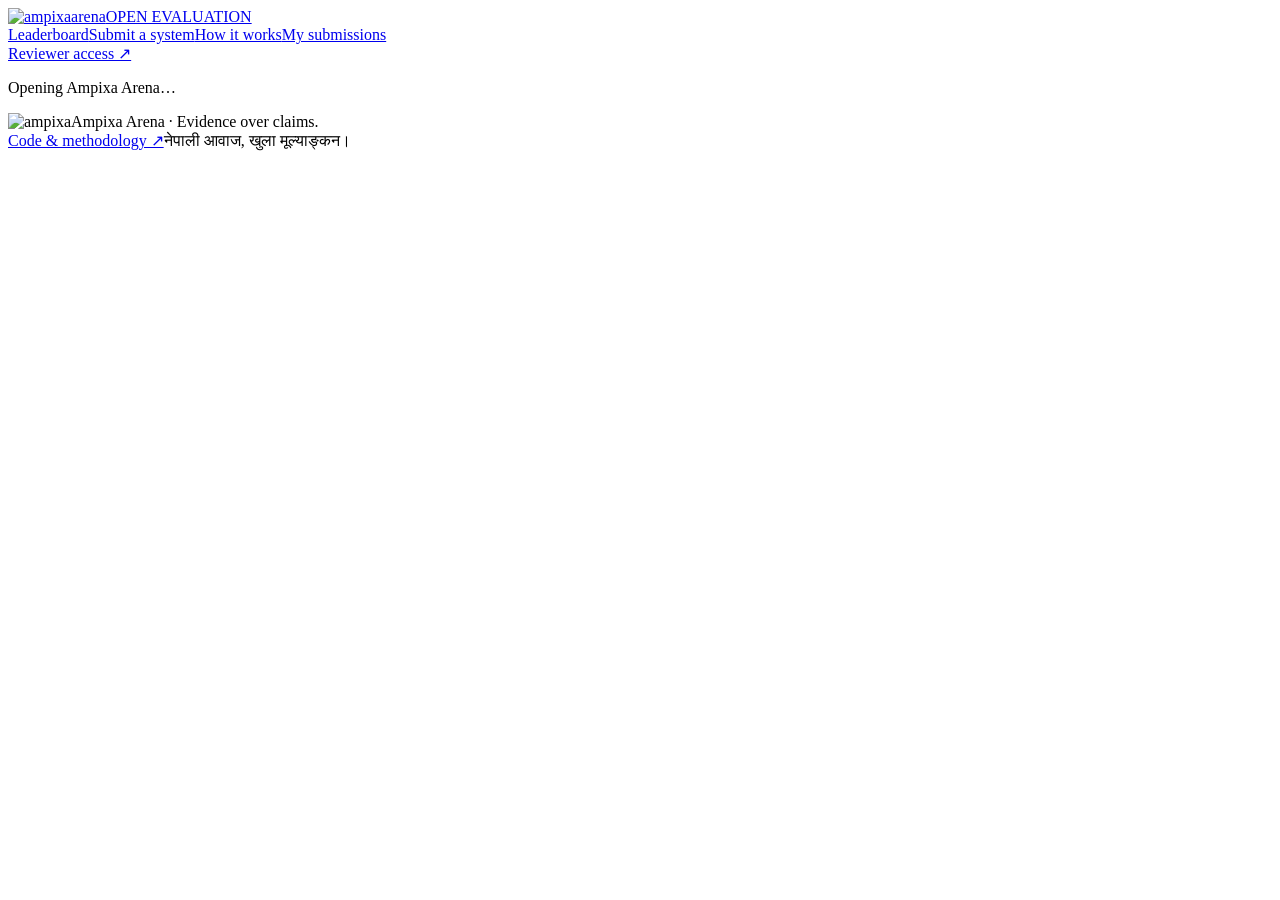
==== submission_app/static/index.html @ 9b03cace "Add Ampixa Arena submission portal and reviewed leaderboard" ====
<!doctype html>
<html lang="en"><head><meta charset="utf-8"><meta name="viewport" content="width=device-width,initial-scale=1"><title>Ampixa Arena · Nepali Speech Benchmarks</title><link rel="stylesheet" href="/static/style.css"><script src="/static/app.js" defer></script></head><body>
<header class="topbar"><a class="brand" href="#leaderboard"><img src="/static/ampixa.svg" alt="ampixa"><span class="arena-wordmark">arena<span class="arena-subtitle">OPEN EVALUATION</span></span></a><nav aria-label="Main navigation"><a href="#leaderboard">Leaderboard</a><a href="#submit">Submit a system</a><a href="#guide">How it works</a><a href="#receipts">My submissions</a></nav><a class="review-link" href="#admin">Reviewer access ↗</a></header>
<main id="app" aria-live="polite"><p class="loading">Opening Ampixa Arena…</p></main>
<footer><div><img src="/static/ampixa.svg" alt="ampixa"><span>Ampixa Arena · Evidence over claims.</span></div><a href="https://github.com/Ampixa/neptts-bench" target="_blank" rel="noreferrer">Code & methodology ↗</a><span>नेपाली आवाज, खुला मूल्याङ्कन।</span></footer>
<div id="toast" role="status" hidden></div>
</body></html>
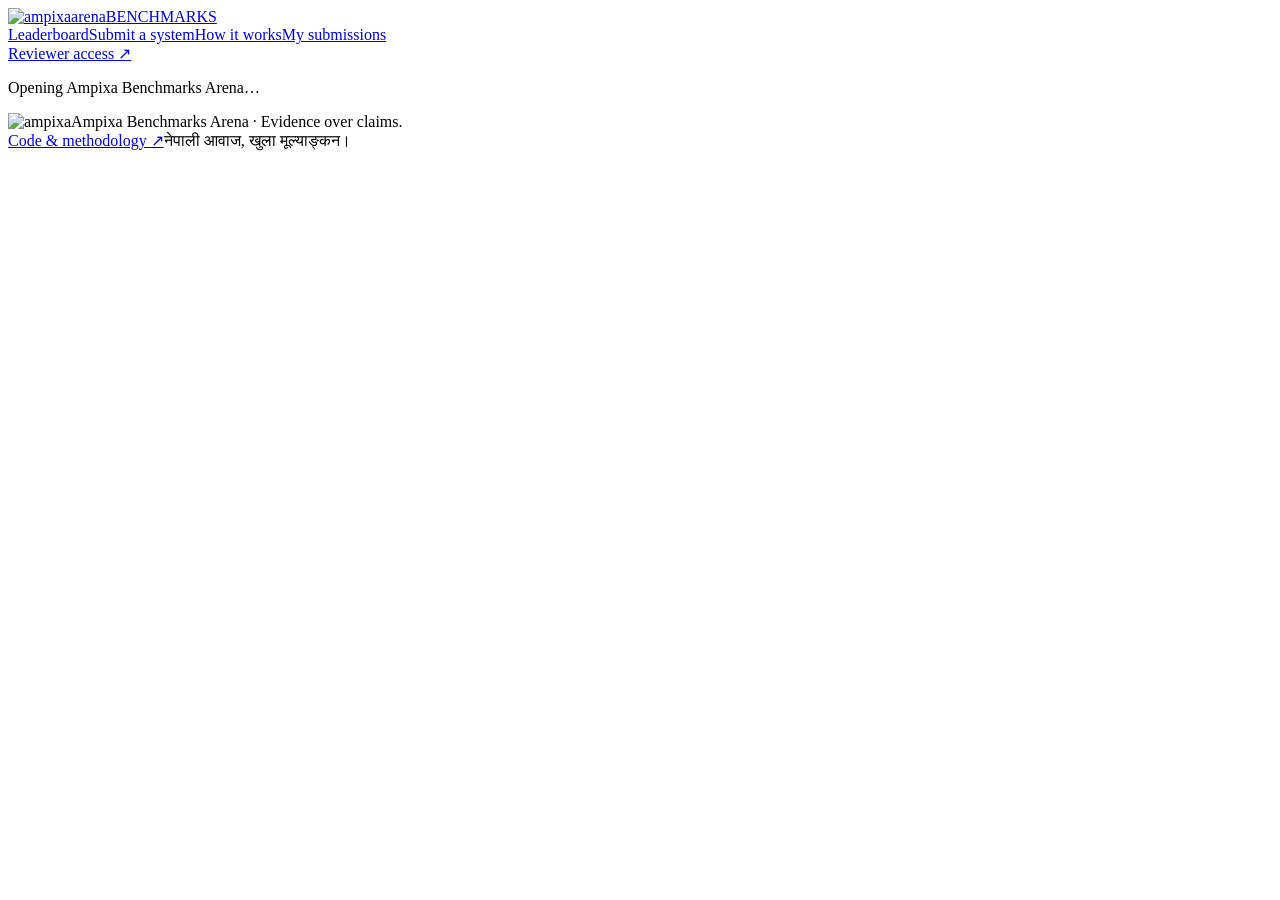
==== commit b8fe4c8d: "Name portal Ampixa Benchmarks Arena and document production domain" ====
--- a/submission_app/static/index.html
+++ b/submission_app/static/index.html
@@ -1,7 +1,7 @@
 <!doctype html>
-<html lang="en"><head><meta charset="utf-8"><meta name="viewport" content="width=device-width,initial-scale=1"><title>Ampixa Arena · Nepali Speech Benchmarks</title><link rel="stylesheet" href="/static/style.css"><script src="/static/app.js" defer></script></head><body>
-<header class="topbar"><a class="brand" href="#leaderboard"><img src="/static/ampixa.svg" alt="ampixa"><span class="arena-wordmark">arena<span class="arena-subtitle">OPEN EVALUATION</span></span></a><nav aria-label="Main navigation"><a href="#leaderboard">Leaderboard</a><a href="#submit">Submit a system</a><a href="#guide">How it works</a><a href="#receipts">My submissions</a></nav><a class="review-link" href="#admin">Reviewer access ↗</a></header>
-<main id="app" aria-live="polite"><p class="loading">Opening Ampixa Arena…</p></main>
-<footer><div><img src="/static/ampixa.svg" alt="ampixa"><span>Ampixa Arena · Evidence over claims.</span></div><a href="https://github.com/Ampixa/neptts-bench" target="_blank" rel="noreferrer">Code & methodology ↗</a><span>नेपाली आवाज, खुला मूल्याङ्कन।</span></footer>
+<html lang="en"><head><meta charset="utf-8"><meta name="viewport" content="width=device-width,initial-scale=1"><title>Ampixa Benchmarks Arena · Nepali Speech Benchmarks</title><link rel="stylesheet" href="/static/style.css"><script src="/static/app.js" defer></script></head><body>
+<header class="topbar"><a class="brand" href="#leaderboard"><img src="/static/ampixa.svg" alt="ampixa"><span class="arena-wordmark">arena<span class="arena-subtitle">BENCHMARKS</span></span></a><nav aria-label="Main navigation"><a href="#leaderboard">Leaderboard</a><a href="#submit">Submit a system</a><a href="#guide">How it works</a><a href="#receipts">My submissions</a></nav><a class="review-link" href="#admin">Reviewer access ↗</a></header>
+<main id="app" aria-live="polite"><p class="loading">Opening Ampixa Benchmarks Arena…</p></main>
+<footer><div><img src="/static/ampixa.svg" alt="ampixa"><span>Ampixa Benchmarks Arena · Evidence over claims.</span></div><a href="https://github.com/Ampixa/neptts-bench" target="_blank" rel="noreferrer">Code & methodology ↗</a><span>नेपाली आवाज, खुला मूल्याङ्कन।</span></footer>
 <div id="toast" role="status" hidden></div>
 </body></html>
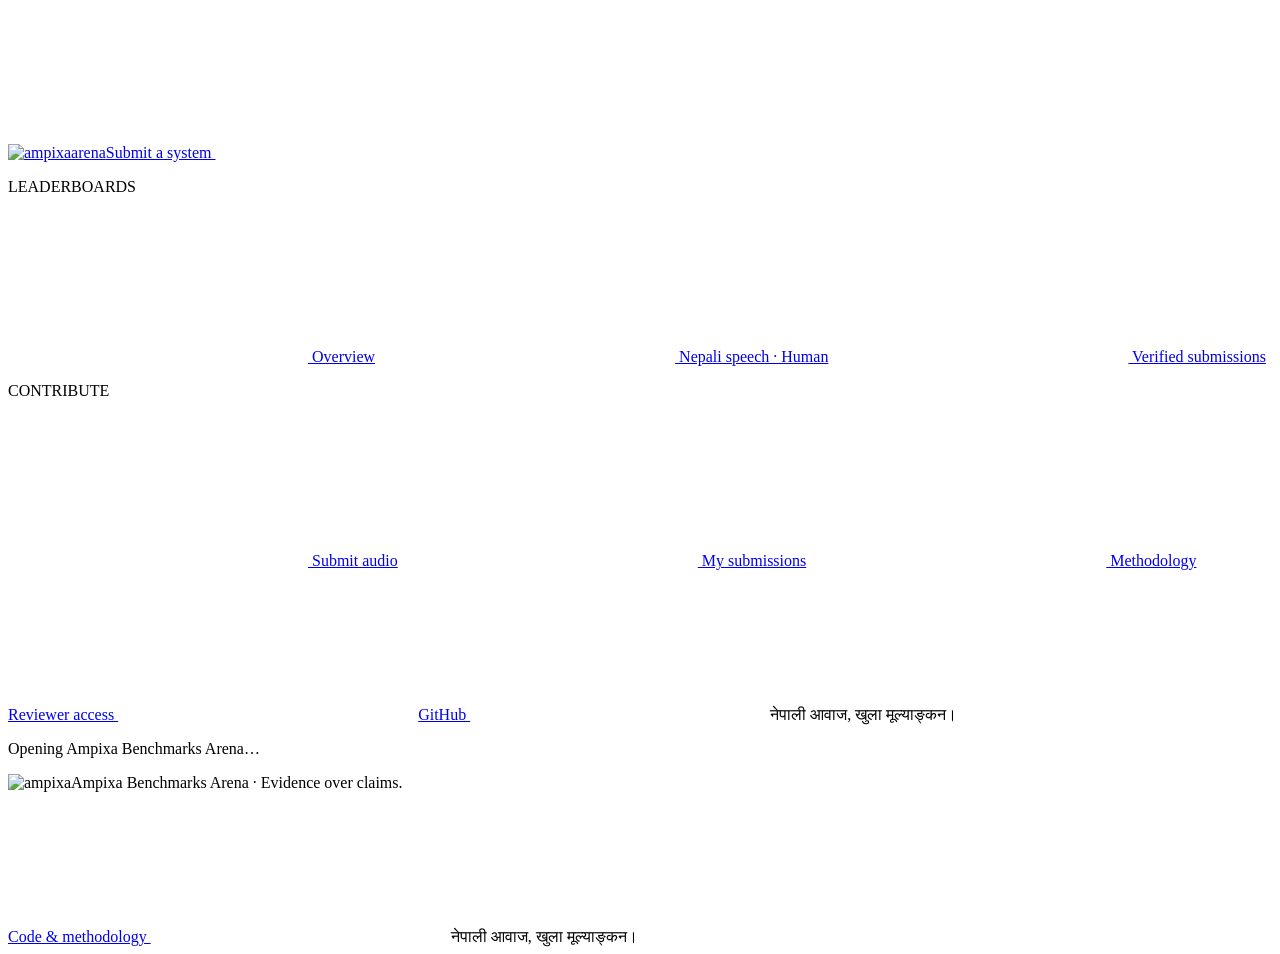
==== commit 41f6d36a: "Refresh Arena dashboard with Geist and clearer leaderboard navigation" ====
--- a/submission_app/static/index.html
+++ b/submission_app/static/index.html
@@ -1,7 +1,6 @@
 <!doctype html>
-<html lang="en"><head><meta charset="utf-8"><meta name="viewport" content="width=device-width,initial-scale=1"><title>Ampixa Benchmarks Arena · Nepali Speech Benchmarks</title><link rel="stylesheet" href="/static/style.css"><script src="/static/app.js" defer></script></head><body>
-<header class="topbar"><a class="brand" href="#leaderboard"><img src="/static/ampixa.svg" alt="ampixa"><span class="arena-wordmark">arena<span class="arena-subtitle">BENCHMARKS</span></span></a><nav aria-label="Main navigation"><a href="#leaderboard">Leaderboard</a><a href="#submit">Submit a system</a><a href="#guide">How it works</a><a href="#receipts">My submissions</a></nav><a class="review-link" href="#admin">Reviewer access ↗</a></header>
-<main id="app" aria-live="polite"><p class="loading">Opening Ampixa Benchmarks Arena…</p></main>
-<footer><div><img src="/static/ampixa.svg" alt="ampixa"><span>Ampixa Benchmarks Arena · Evidence over claims.</span></div><a href="https://github.com/Ampixa/neptts-bench" target="_blank" rel="noreferrer">Code & methodology ↗</a><span>नेपाली आवाज, खुला मूल्याङ्कन।</span></footer>
+<html lang="en"><head><meta charset="utf-8"><meta name="viewport" content="width=device-width,initial-scale=1"><title>Ampixa Benchmarks Arena · Nepali Speech Benchmarks</title><link rel="stylesheet" href="/static/style.css"><script src="/static/app.js" defer></script><link rel="stylesheet" href="/static/dashboard.css"></head><body>
+<aside class="arena-sidebar"><a class="brand" href="#leaderboard"><img src="/static/ampixa.svg" alt="ampixa"><span class="arena-wordmark">arena</span></a><a class="btn red sidebar-submit" href="#submit">Submit a system <span><svg class="icon" aria-hidden="true" focusable="false"><use href="/static/icons.svg#plus"></use></svg></span></a><nav aria-label="Main navigation"><p class="nav-label">LEADERBOARDS</p><a href="#leaderboard"><span><svg class="icon" aria-hidden="true" focusable="false"><use href="/static/icons.svg#layout-dashboard"></use></svg></span> Overview</a><a href="#leaderboard" data-track="study"><span><svg class="icon" aria-hidden="true" focusable="false"><use href="/static/icons.svg#audio-lines"></use></svg></span> Nepali speech · Human</a><a href="#leaderboard" data-track="new"><span><svg class="icon" aria-hidden="true" focusable="false"><use href="/static/icons.svg#badge-check"></use></svg></span> Verified submissions</a><p class="nav-label">CONTRIBUTE</p><a href="#submit"><span><svg class="icon" aria-hidden="true" focusable="false"><use href="/static/icons.svg#upload"></use></svg></span> Submit audio</a><a href="#receipts"><span><svg class="icon" aria-hidden="true" focusable="false"><use href="/static/icons.svg#files"></use></svg></span> My submissions</a><a href="#guide"><span><svg class="icon" aria-hidden="true" focusable="false"><use href="/static/icons.svg#book-open"></use></svg></span> Methodology</a></nav><div class="sidebar-bottom"><a href="#admin">Reviewer access <svg class="icon" aria-hidden="true" focusable="false"><use href="/static/icons.svg#arrow-up-right"></use></svg></a><a href="https://github.com/Ampixa/neptts-bench" target="_blank" rel="noreferrer">GitHub <svg class="icon" aria-hidden="true" focusable="false"><use href="/static/icons.svg#arrow-up-right"></use></svg></a><span>नेपाली आवाज, खुला मूल्याङ्कन।</span></div></aside><main id="app" aria-live="polite"><p class="loading">Opening Ampixa Benchmarks Arena…</p></main>
+<footer><div><img src="/static/ampixa.svg" alt="ampixa"><span>Ampixa Benchmarks Arena · Evidence over claims.</span></div><a href="https://github.com/Ampixa/neptts-bench" target="_blank" rel="noreferrer">Code & methodology <svg class="icon" aria-hidden="true" focusable="false"><use href="/static/icons.svg#arrow-up-right"></use></svg></a><span>नेपाली आवाज, खुला मूल्याङ्कन।</span></footer>
 <div id="toast" role="status" hidden></div>
 </body></html>
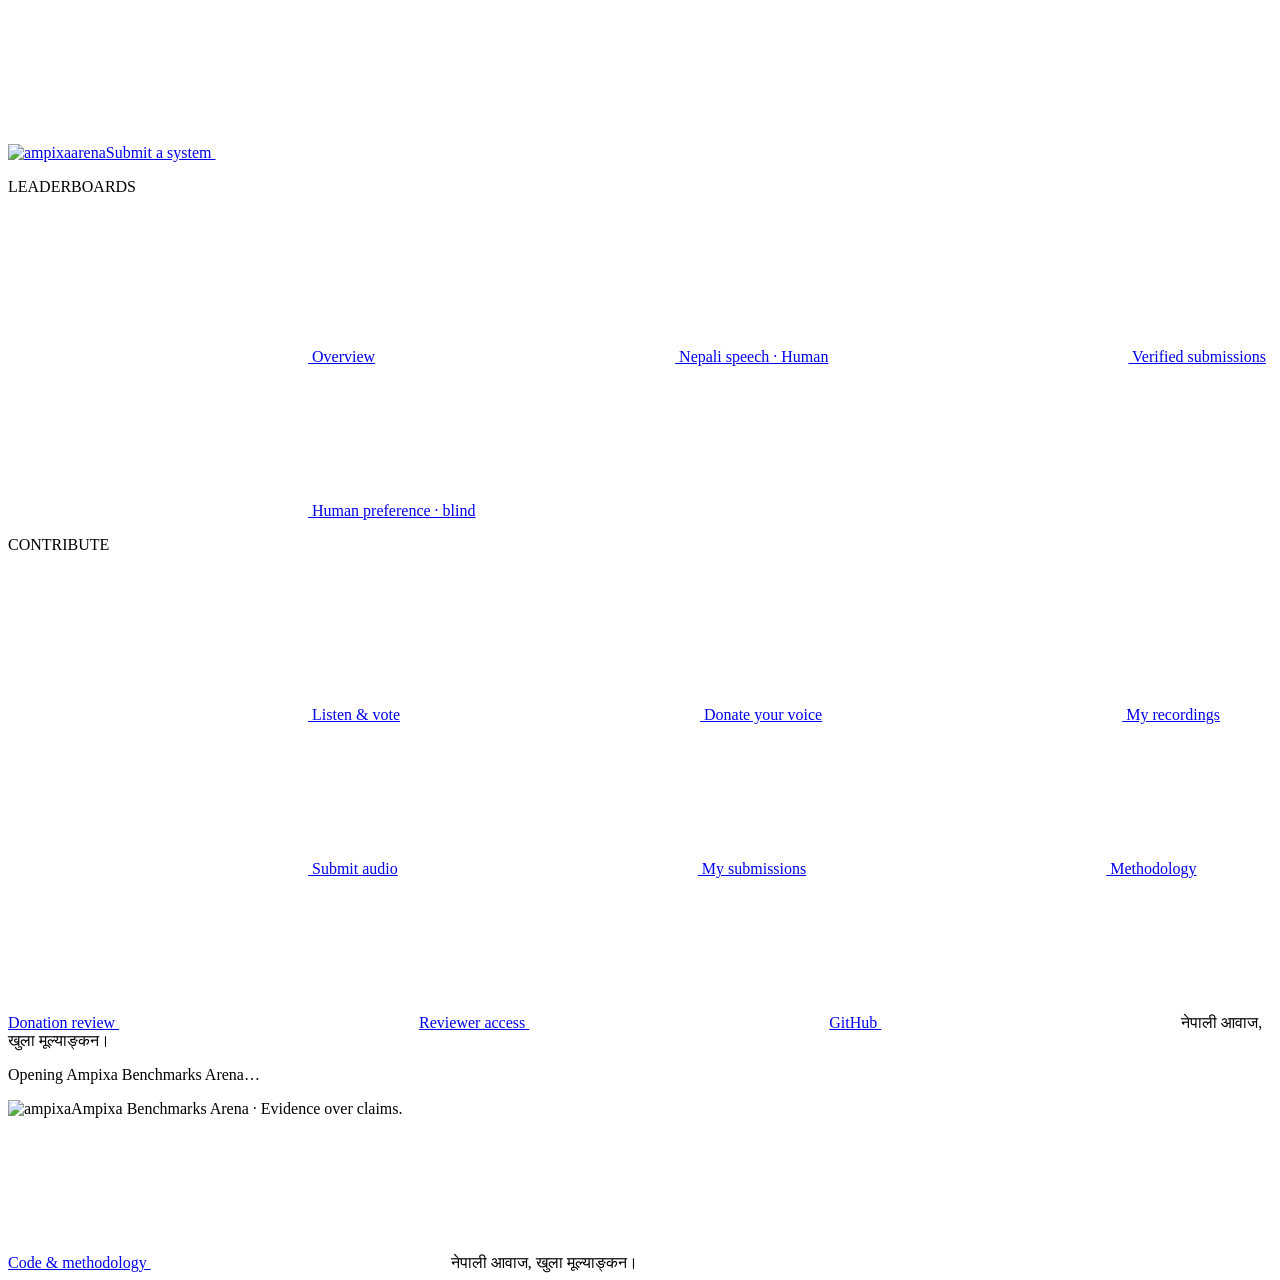
==== commit 7c0568e7: "Make Rani the primary judge; add blind arena, voice donation and automatic review Rani ASR (Ampixa L" ====
--- a/submission_app/static/index.html
+++ b/submission_app/static/index.html
@@ -1,6 +1,6 @@
 <!doctype html>
-<html lang="en"><head><meta charset="utf-8"><meta name="viewport" content="width=device-width,initial-scale=1"><title>Ampixa Benchmarks Arena · Nepali Speech Benchmarks</title><link rel="stylesheet" href="/static/style.css"><script src="/static/app.js" defer></script><link rel="stylesheet" href="/static/dashboard.css"></head><body>
-<aside class="arena-sidebar"><a class="brand" href="#leaderboard"><img src="/static/ampixa.svg" alt="ampixa"><span class="arena-wordmark">arena</span></a><a class="btn red sidebar-submit" href="#submit">Submit a system <span><svg class="icon" aria-hidden="true" focusable="false"><use href="/static/icons.svg#plus"></use></svg></span></a><nav aria-label="Main navigation"><p class="nav-label">LEADERBOARDS</p><a href="#leaderboard"><span><svg class="icon" aria-hidden="true" focusable="false"><use href="/static/icons.svg#layout-dashboard"></use></svg></span> Overview</a><a href="#leaderboard" data-track="study"><span><svg class="icon" aria-hidden="true" focusable="false"><use href="/static/icons.svg#audio-lines"></use></svg></span> Nepali speech · Human</a><a href="#leaderboard" data-track="new"><span><svg class="icon" aria-hidden="true" focusable="false"><use href="/static/icons.svg#badge-check"></use></svg></span> Verified submissions</a><p class="nav-label">CONTRIBUTE</p><a href="#submit"><span><svg class="icon" aria-hidden="true" focusable="false"><use href="/static/icons.svg#upload"></use></svg></span> Submit audio</a><a href="#receipts"><span><svg class="icon" aria-hidden="true" focusable="false"><use href="/static/icons.svg#files"></use></svg></span> My submissions</a><a href="#guide"><span><svg class="icon" aria-hidden="true" focusable="false"><use href="/static/icons.svg#book-open"></use></svg></span> Methodology</a></nav><div class="sidebar-bottom"><a href="#admin">Reviewer access <svg class="icon" aria-hidden="true" focusable="false"><use href="/static/icons.svg#arrow-up-right"></use></svg></a><a href="https://github.com/Ampixa/neptts-bench" target="_blank" rel="noreferrer">GitHub <svg class="icon" aria-hidden="true" focusable="false"><use href="/static/icons.svg#arrow-up-right"></use></svg></a><span>नेपाली आवाज, खुला मूल्याङ्कन।</span></div></aside><main id="app" aria-live="polite"><p class="loading">Opening Ampixa Benchmarks Arena…</p></main>
+<html lang="en"><head><meta charset="utf-8"><meta name="viewport" content="width=device-width,initial-scale=1"><title>Ampixa Benchmarks Arena · Nepali Speech Benchmarks</title><link rel="stylesheet" href="/static/style.css"><script src="/static/ranking.js" defer></script><script src="/static/arena.js" defer></script><script src="/static/donate.js" defer></script><script src="/static/app.js" defer></script><link rel="stylesheet" href="/static/dashboard.css"><link rel="stylesheet" href="/static/arena.css"><link rel="stylesheet" href="/static/donate.css"></head><body>
+<aside class="arena-sidebar"><a class="brand" href="#leaderboard"><img src="/static/ampixa.svg" alt="ampixa"><span class="arena-wordmark">arena</span></a><a class="btn red sidebar-submit" href="#submit">Submit a system <span><svg class="icon" aria-hidden="true" focusable="false"><use href="/static/icons.svg#plus"></use></svg></span></a><nav aria-label="Main navigation"><p class="nav-label">LEADERBOARDS</p><a href="#leaderboard"><span><svg class="icon" aria-hidden="true" focusable="false"><use href="/static/icons.svg#layout-dashboard"></use></svg></span> Overview</a><a href="#leaderboard" data-track="study"><span><svg class="icon" aria-hidden="true" focusable="false"><use href="/static/icons.svg#audio-lines"></use></svg></span> Nepali speech · Human</a><a href="#leaderboard" data-track="new"><span><svg class="icon" aria-hidden="true" focusable="false"><use href="/static/icons.svg#badge-check"></use></svg></span> Verified submissions</a><a href="#human"><span><svg class="icon" aria-hidden="true" focusable="false"><use href="/static/icons.svg#audio-lines"></use></svg></span> Human preference · blind</a><p class="nav-label">CONTRIBUTE</p><a href="#vote"><span><svg class="icon" aria-hidden="true" focusable="false"><use href="/static/icons.svg#plus"></use></svg></span> Listen &amp; vote</a><a href="#donate"><span><svg class="icon" aria-hidden="true" focusable="false"><use href="/static/icons.svg#audio-lines"></use></svg></span> Donate your voice</a><a href="#my-voice"><span><svg class="icon" aria-hidden="true" focusable="false"><use href="/static/icons.svg#files"></use></svg></span> My recordings</a><a href="#submit"><span><svg class="icon" aria-hidden="true" focusable="false"><use href="/static/icons.svg#upload"></use></svg></span> Submit audio</a><a href="#receipts"><span><svg class="icon" aria-hidden="true" focusable="false"><use href="/static/icons.svg#files"></use></svg></span> My submissions</a><a href="#guide"><span><svg class="icon" aria-hidden="true" focusable="false"><use href="/static/icons.svg#book-open"></use></svg></span> Methodology</a></nav><div class="sidebar-bottom"><a href="#donations-admin">Donation review <svg class="icon" aria-hidden="true" focusable="false"><use href="/static/icons.svg#arrow-up-right"></use></svg></a><a href="#admin">Reviewer access <svg class="icon" aria-hidden="true" focusable="false"><use href="/static/icons.svg#arrow-up-right"></use></svg></a><a href="https://github.com/Ampixa/neptts-bench" target="_blank" rel="noreferrer">GitHub <svg class="icon" aria-hidden="true" focusable="false"><use href="/static/icons.svg#arrow-up-right"></use></svg></a><span>नेपाली आवाज, खुला मूल्याङ्कन।</span></div></aside><main id="app" aria-live="polite"><p class="loading">Opening Ampixa Benchmarks Arena…</p></main>
 <footer><div><img src="/static/ampixa.svg" alt="ampixa"><span>Ampixa Benchmarks Arena · Evidence over claims.</span></div><a href="https://github.com/Ampixa/neptts-bench" target="_blank" rel="noreferrer">Code & methodology <svg class="icon" aria-hidden="true" focusable="false"><use href="/static/icons.svg#arrow-up-right"></use></svg></a><span>नेपाली आवाज, खुला मूल्याङ्कन।</span></footer>
 <div id="toast" role="status" hidden></div>
 </body></html>
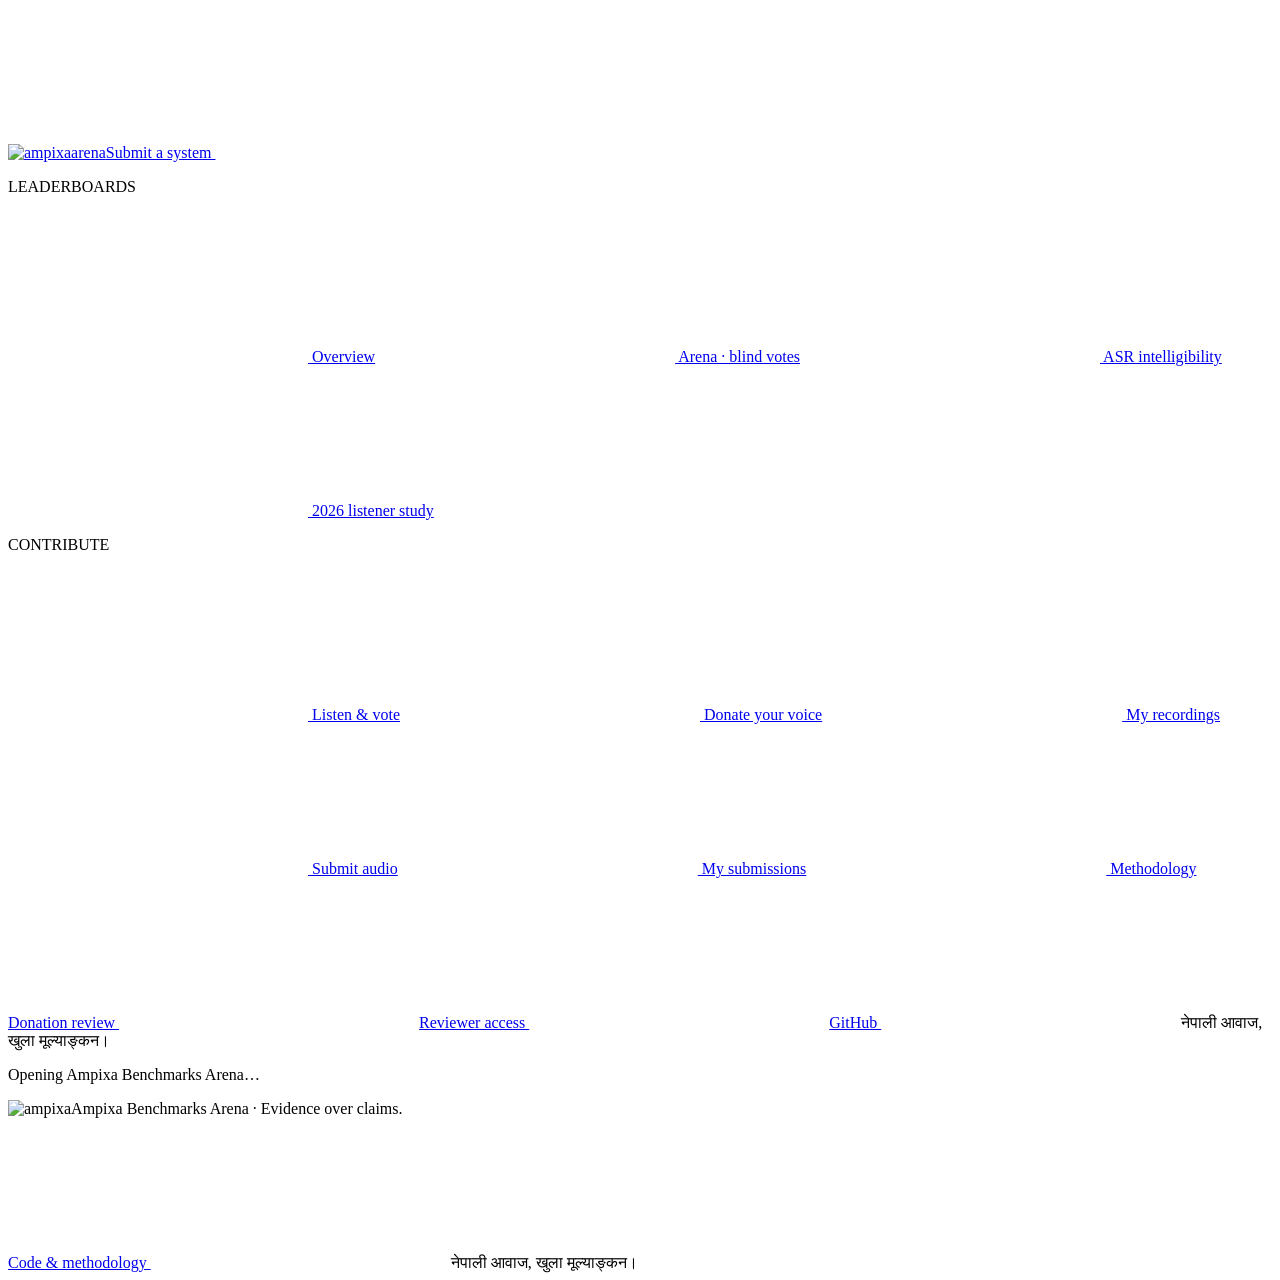
==== commit dab62933: "Make the arena production ready: shadow review, readiness checks, seeding, home page Builds on #8 (R" ====
--- a/submission_app/static/index.html
+++ b/submission_app/static/index.html
@@ -1,6 +1,6 @@
 <!doctype html>
-<html lang="en"><head><meta charset="utf-8"><meta name="viewport" content="width=device-width,initial-scale=1"><title>Ampixa Benchmarks Arena · Nepali Speech Benchmarks</title><link rel="stylesheet" href="/static/style.css"><script src="/static/ranking.js" defer></script><script src="/static/arena.js" defer></script><script src="/static/donate.js" defer></script><script src="/static/app.js" defer></script><link rel="stylesheet" href="/static/dashboard.css"><link rel="stylesheet" href="/static/arena.css"><link rel="stylesheet" href="/static/donate.css"></head><body>
-<aside class="arena-sidebar"><a class="brand" href="#leaderboard"><img src="/static/ampixa.svg" alt="ampixa"><span class="arena-wordmark">arena</span></a><a class="btn red sidebar-submit" href="#submit">Submit a system <span><svg class="icon" aria-hidden="true" focusable="false"><use href="/static/icons.svg#plus"></use></svg></span></a><nav aria-label="Main navigation"><p class="nav-label">LEADERBOARDS</p><a href="#leaderboard"><span><svg class="icon" aria-hidden="true" focusable="false"><use href="/static/icons.svg#layout-dashboard"></use></svg></span> Overview</a><a href="#leaderboard" data-track="study"><span><svg class="icon" aria-hidden="true" focusable="false"><use href="/static/icons.svg#audio-lines"></use></svg></span> Nepali speech · Human</a><a href="#leaderboard" data-track="new"><span><svg class="icon" aria-hidden="true" focusable="false"><use href="/static/icons.svg#badge-check"></use></svg></span> Verified submissions</a><a href="#human"><span><svg class="icon" aria-hidden="true" focusable="false"><use href="/static/icons.svg#audio-lines"></use></svg></span> Human preference · blind</a><p class="nav-label">CONTRIBUTE</p><a href="#vote"><span><svg class="icon" aria-hidden="true" focusable="false"><use href="/static/icons.svg#plus"></use></svg></span> Listen &amp; vote</a><a href="#donate"><span><svg class="icon" aria-hidden="true" focusable="false"><use href="/static/icons.svg#audio-lines"></use></svg></span> Donate your voice</a><a href="#my-voice"><span><svg class="icon" aria-hidden="true" focusable="false"><use href="/static/icons.svg#files"></use></svg></span> My recordings</a><a href="#submit"><span><svg class="icon" aria-hidden="true" focusable="false"><use href="/static/icons.svg#upload"></use></svg></span> Submit audio</a><a href="#receipts"><span><svg class="icon" aria-hidden="true" focusable="false"><use href="/static/icons.svg#files"></use></svg></span> My submissions</a><a href="#guide"><span><svg class="icon" aria-hidden="true" focusable="false"><use href="/static/icons.svg#book-open"></use></svg></span> Methodology</a></nav><div class="sidebar-bottom"><a href="#donations-admin">Donation review <svg class="icon" aria-hidden="true" focusable="false"><use href="/static/icons.svg#arrow-up-right"></use></svg></a><a href="#admin">Reviewer access <svg class="icon" aria-hidden="true" focusable="false"><use href="/static/icons.svg#arrow-up-right"></use></svg></a><a href="https://github.com/Ampixa/neptts-bench" target="_blank" rel="noreferrer">GitHub <svg class="icon" aria-hidden="true" focusable="false"><use href="/static/icons.svg#arrow-up-right"></use></svg></a><span>नेपाली आवाज, खुला मूल्याङ्कन।</span></div></aside><main id="app" aria-live="polite"><p class="loading">Opening Ampixa Benchmarks Arena…</p></main>
+<html lang="en"><head><meta charset="utf-8"><meta name="viewport" content="width=device-width,initial-scale=1"><title>Ampixa Benchmarks Arena · Nepali Speech Benchmarks</title><meta name="description" content="Open, blind evaluation of Nepali text-to-speech: native listeners compare voices side by side, and every system is scored by the same pinned Rani ASR judge."><meta property="og:type" content="website"><meta property="og:site_name" content="Ampixa Benchmarks Arena"><meta property="og:title" content="Which Nepali voice sounds most natural?"><meta property="og:description" content="Blind A/B listening arena and open leaderboard for Nepali text-to-speech. नेपाली आवाज, खुला मूल्याङ्कन।"><meta property="og:url" content="https://ampixa.benchmarks.cloud/"><meta name="twitter:card" content="summary"><link rel="canonical" href="https://ampixa.benchmarks.cloud/"><link rel="stylesheet" href="/static/style.css"><script src="/static/ranking.js" defer></script><script src="/static/arena.js" defer></script><script src="/static/donate.js" defer></script><script src="/static/app.js" defer></script><link rel="stylesheet" href="/static/dashboard.css"><link rel="stylesheet" href="/static/arena.css"><link rel="stylesheet" href="/static/donate.css"></head><body>
+<aside class="arena-sidebar"><a class="brand" href="#leaderboard"><img src="/static/ampixa.svg" alt="ampixa"><span class="arena-wordmark">arena</span></a><a class="btn red sidebar-submit" href="#submit">Submit a system <span><svg class="icon" aria-hidden="true" focusable="false"><use href="/static/icons.svg#plus"></use></svg></span></a><nav aria-label="Main navigation"><p class="nav-label">LEADERBOARDS</p><a href="#leaderboard"><span><svg class="icon" aria-hidden="true" focusable="false"><use href="/static/icons.svg#layout-dashboard"></use></svg></span> Overview</a><a href="#human"><span><svg class="icon" aria-hidden="true" focusable="false"><use href="/static/icons.svg#audio-lines"></use></svg></span> Arena · blind votes</a><a href="#leaderboard" data-track="new"><span><svg class="icon" aria-hidden="true" focusable="false"><use href="/static/icons.svg#badge-check"></use></svg></span> ASR intelligibility</a><a href="#leaderboard" data-track="study"><span><svg class="icon" aria-hidden="true" focusable="false"><use href="/static/icons.svg#audio-lines"></use></svg></span> 2026 listener study</a><p class="nav-label">CONTRIBUTE</p><a href="#vote"><span><svg class="icon" aria-hidden="true" focusable="false"><use href="/static/icons.svg#plus"></use></svg></span> Listen &amp; vote</a><a href="#donate"><span><svg class="icon" aria-hidden="true" focusable="false"><use href="/static/icons.svg#audio-lines"></use></svg></span> Donate your voice</a><a href="#my-voice"><span><svg class="icon" aria-hidden="true" focusable="false"><use href="/static/icons.svg#files"></use></svg></span> My recordings</a><a href="#submit"><span><svg class="icon" aria-hidden="true" focusable="false"><use href="/static/icons.svg#upload"></use></svg></span> Submit audio</a><a href="#receipts"><span><svg class="icon" aria-hidden="true" focusable="false"><use href="/static/icons.svg#files"></use></svg></span> My submissions</a><a href="#guide"><span><svg class="icon" aria-hidden="true" focusable="false"><use href="/static/icons.svg#book-open"></use></svg></span> Methodology</a></nav><div class="sidebar-bottom"><a href="#donations-admin">Donation review <svg class="icon" aria-hidden="true" focusable="false"><use href="/static/icons.svg#arrow-up-right"></use></svg></a><a href="#admin">Reviewer access <svg class="icon" aria-hidden="true" focusable="false"><use href="/static/icons.svg#arrow-up-right"></use></svg></a><a href="https://github.com/Ampixa/neptts-bench" target="_blank" rel="noreferrer">GitHub <svg class="icon" aria-hidden="true" focusable="false"><use href="/static/icons.svg#arrow-up-right"></use></svg></a><span>नेपाली आवाज, खुला मूल्याङ्कन।</span></div></aside><main id="app" aria-live="polite"><p class="loading">Opening Ampixa Benchmarks Arena…</p></main>
 <footer><div><img src="/static/ampixa.svg" alt="ampixa"><span>Ampixa Benchmarks Arena · Evidence over claims.</span></div><a href="https://github.com/Ampixa/neptts-bench" target="_blank" rel="noreferrer">Code & methodology <svg class="icon" aria-hidden="true" focusable="false"><use href="/static/icons.svg#arrow-up-right"></use></svg></a><span>नेपाली आवाज, खुला मूल्याङ्कन।</span></footer>
 <div id="toast" role="status" hidden></div>
 </body></html>
